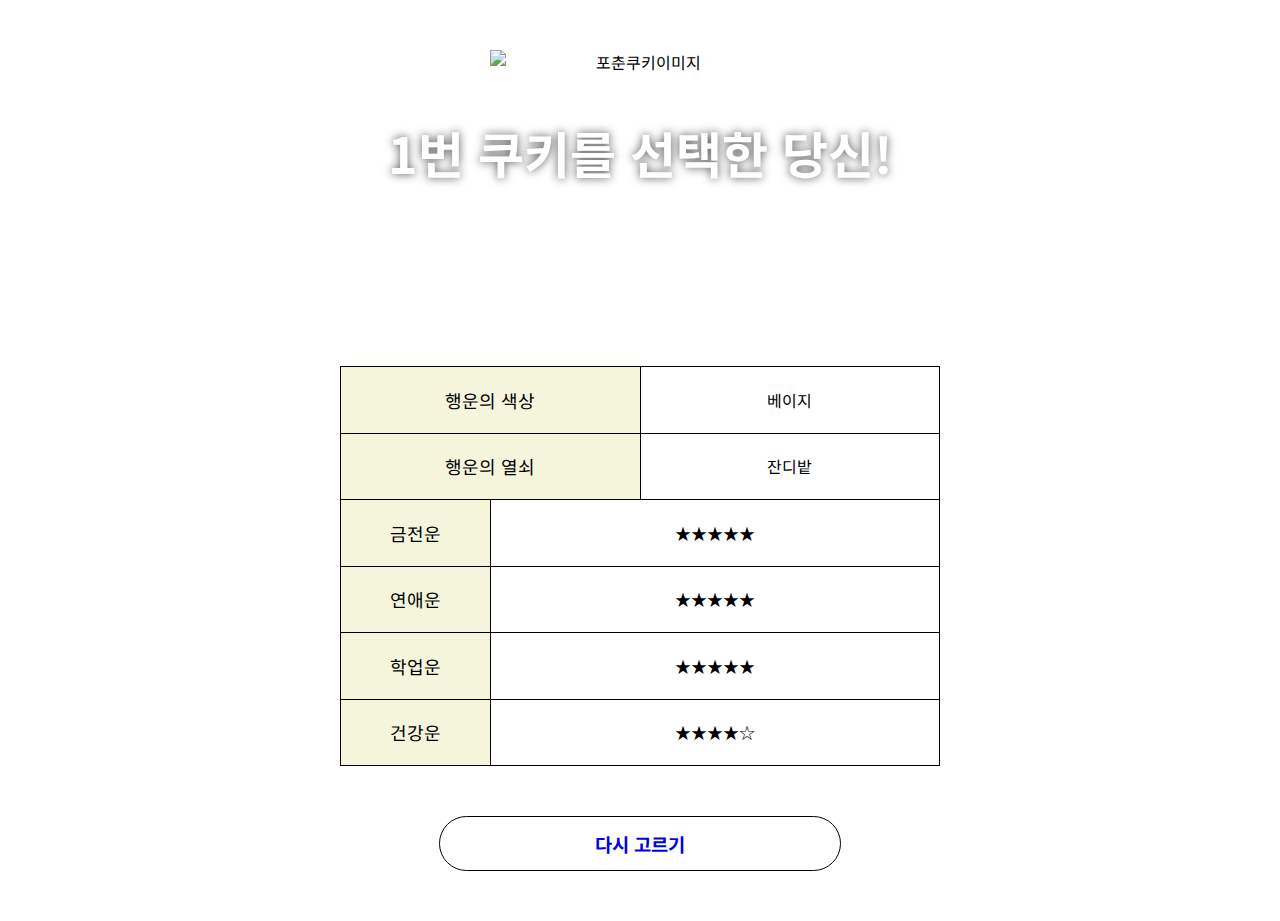
==== 1st.html @ 5dd5ddb0 "Add files via upload" ====
<!DOCTYPE html>
<html lang="ko">
<head>
    <meta charset="UTF-8">
    <title>1번 결과</title>
    <link rel="stylesheet" href="1st.css">
    <link href="https://fonts.googleapis.com/css2?family=Noto+Sans+KR:wght@500&display=swap" rel="stylesheet">
    <link rel="short icon" href="%EC%BF%A0%ED%82%A4%ED%94%BC%EC%97%94%EC%A7%80.png">
</head>
<body>
  <img src="%EC%BF%A0%ED%82%A4%ED%94%BC%EC%97%94%EC%A7%80.png" alt="포춘쿠키이미지">
   <h2>1번 쿠키를 선택한 당신!</h2>
    <p>막히던 문제가 술술 풀리는 날이 예상됩니다.<br>평소보다 발걸음이 가볍고 순조롭게 진행되어<br>큰 기회를 차지할 수 있을 것 같아요!</p>
    <table>
        <tr>
            <td colspan="2" class="wpahr">행운의 색상</td>
            <td colspan="2" class="sodyd">베이지</td>
        </tr>
         <tr>
            <td colspan="2" class="wpahr">행운의 열쇠</td>
            <td colspan="2" class="sodyd">잔디밭</td>
        </tr>
         <tr>
            <td class="wpahr">금전운</td>
            <td colspan="3" class="sodyd">★★★★★</td>
        </tr>
         <tr>
            <td class="wpahr">연애운</td>
            <td colspan="3" class="sodyd">★★★★★</td>
        </tr>
         <tr>
            <td class="wpahr">학업운</td>
            <td colspan="3" class="sodyd">★★★★★</td>
        </tr>
         <tr>
            <td class="wpahr">건강운</td>
            <td colspan="3" class="sodyd">★★★★☆</td>
        </tr>
    </table>
    <a href="10%EC%A3%BC%EC%B0%A8.html"><h3>다시 고르기</h3></a>
</body>
</html>
---- 1st.css ----
body {
    margin: 0;
    text-align: center;
    background-image: url(fortune-cookies2.jpg);
    background-size: cover;
    background-repeat: no-repeat;
    font-family: 'Noto Sans KR', sans-serif;
}
img {
    width: 300px;
    margin: auto;
    display: block;
    margin-top: 50px;
}
h2 {
    font-size: 50px;
    color: white;
    text-shadow: 0 0 10px rgba(0, 0, 0, 0.69)
}
p {
    font-size: 20px;
    color: white;
}
table {
    width: 600px;
    height: 400px;
/*    border: 1px solid;*/
    margin: auto;
    table-layout: fixed;
    border-collapse: collapse;
/*    border: 3px solid black;*/
    margin-top: 50px;
    margin-bottom: 50px;
    background-color: #fff;
}
td {
    border: 1px solid;
}
.wpahr {
    font-size: 18px;
    background-color: beige;
}
h3 {
    border: 1px solid black;
    background-color: #fff;
    width: 400px;
    margin: auto;
    padding: 13px 0;
    border-radius: 50px;
    margin-bottom: 50px;
}
a {
    text-decoration: none;
}
h3:hover{
    background-color: #af4848;
    color: white;
    transform: scale(1.2);
    transition: 0.5s;
}
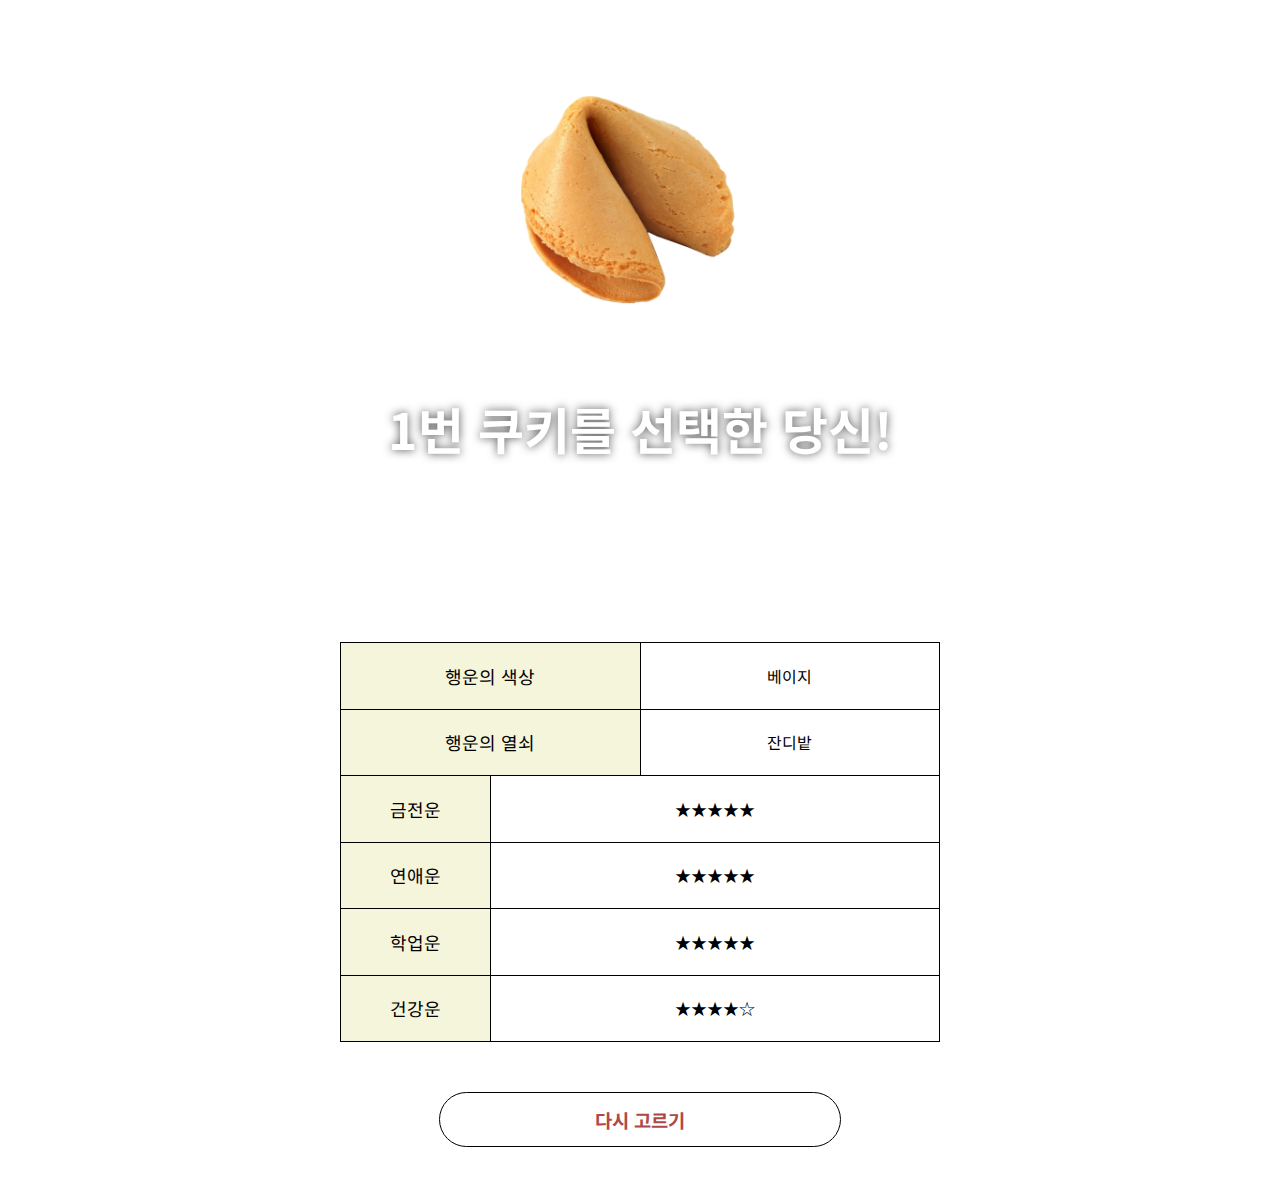
==== commit 1149bbe4: "Add files via upload" ====
--- a/1st.html
+++ b/1st.html
@@ -37,6 +37,6 @@
             <td colspan="3" class="sodyd">★★★★☆</td>
         </tr>
     </table>
-    <a href="10%EC%A3%BC%EC%B0%A8.html"><h3>다시 고르기</h3></a>
+    <a href="index.html"><h3>다시 고르기</h3></a>
 </body>
 </html>--- a/1st.css
+++ b/1st.css
@@ -52,6 +52,12 @@
 a {
     text-decoration: none;
 }
+a:link {
+    color: #af4848;
+}
+a:visited {
+    color: #af4848
+}
 h3:hover{
     background-color: #af4848;
     color: white;
